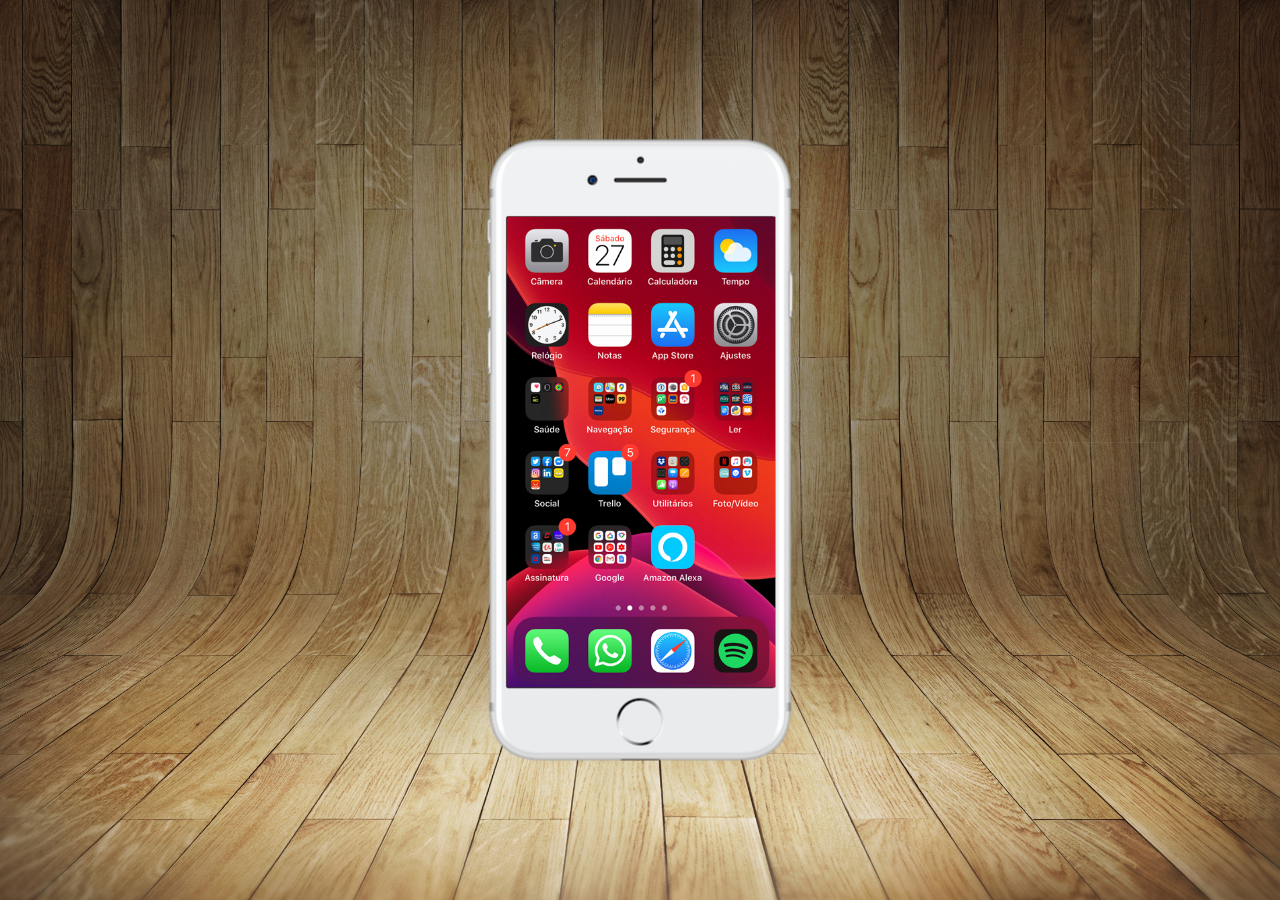
==== index.html @ 3f0fb456 "criei a tela home" ====
<!DOCTYPE html>
<html lang="pt-br">
<head>
    <meta charset="UTF-8">
    <meta name="viewport" content="width=device-width, initial-scale=1.0">
    <link rel="shortcut icon" href="favicon.ico" type="image/x-icon">
    <title>Projeto Redes Sociais</title>
    <link rel="stylesheet" href="estilos/styles.css">
</head>
<body>
    <main>
        <section id="telefone">
            <iframe src="home.html" name="tela" id="tela" frameborder="0"></iframe>
        </section>
        <section id="redes-sociais">

        </section>
    </main>
</body>
</html>
---- estilos/styles.css ----
@charset "UTF-8";

* {
    margin: 0px;
    padding: 0px;
    font-family: Arial, Helvetica, sans-serif;
}

html, body {
    height: 100vh;
    width: 100vw;
    background-color: black;
}

body {
    background: url('../imagens/fundo-madeira.jpg') no-repeat top center;
    background-size: cover;
    background-attachment: fixed;
}

main {
    position: relative;
    height: 100vh;
}

#telefone {
    position: absolute;
    top: 50%;
    left: 50%;
    transform: translate(-50%, -50%);

    height: 627px;
    width: 311px;
    background: url('../imagens/frame-iphone.png') no-repeat;
}

iframe#tela {
    position: relative;
    top: 80px;
    left: 22px;
    width: 269px;
    height: 471px;
}
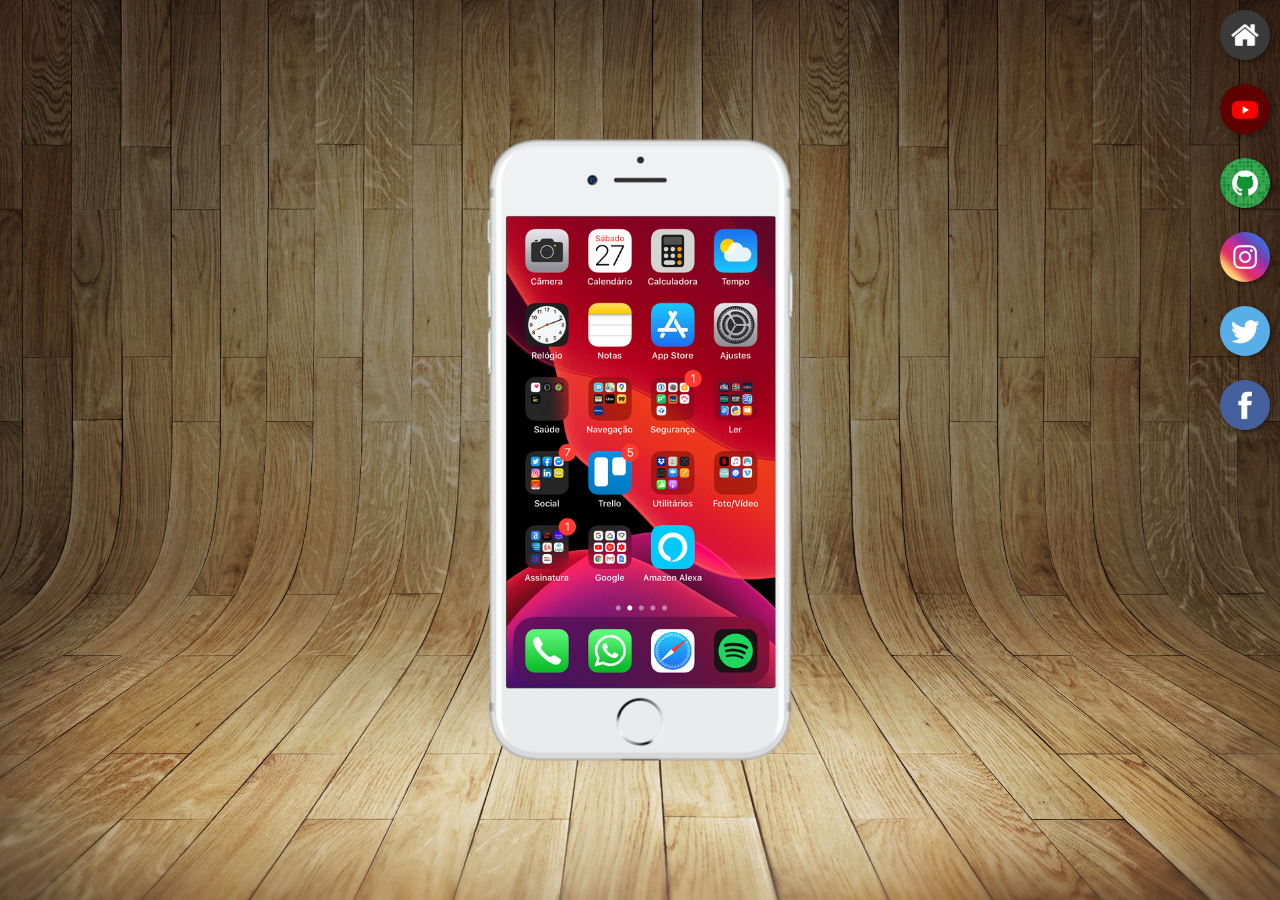
==== commit d2c4ff75: "criei botoes laterais" ====
--- a/index.html
+++ b/index.html
@@ -13,7 +13,13 @@
             <iframe src="home.html" name="tela" id="tela" frameborder="0"></iframe>
         </section>
         <section id="redes-sociais">
-
+            <a href="#" target="tela"><img src="imagens/logo-home.jpg" alt=""></a> <br> 
+            <a href="#" target="tela"><img src="imagens/logo-youtube.jpg" alt=""></a> <br>
+            <a href="#" target="tela"><img src="imagens/logo-github.jpg" alt=""></a> <br>
+            <a href="#" target="tela"><img src="imagens/logo-instagram.jpg" alt=""></a> <br>
+            <a href="#" target="tela"><img src="imagens/logo-twitter.jpg" alt=""></a> <br>
+            <a href="#" target="tela"><img src="imagens/logo-facebook.jpg" alt=""></a>
+            
         </section>
     </main>
 </body>
--- a/estilos/styles.css
+++ b/estilos/styles.css
@@ -40,4 +40,23 @@
     left: 22px;
     width: 269px;
     height: 471px;
+}
+
+#redes-sociais {
+    text-align: right;
+}
+
+#redes-sociais img {
+    width: 50px;
+    margin: 10px;
+    border-radius: 50%;
+    box-shadow: 2px 2px 5px rgba(0, 0, 0, 0.400);
+    box-sizing: border-box;
+}
+
+#redes-sociais img:hover {
+    border: 2px solid rgba(255, 255, 255, 0.6);
+    transform: translate(-3px, -3px);
+    box-shadow: 5px 5px 10px rgba(0, 0, 0, 0.6);
+    transition: transform 0.5s, border 1s;
 }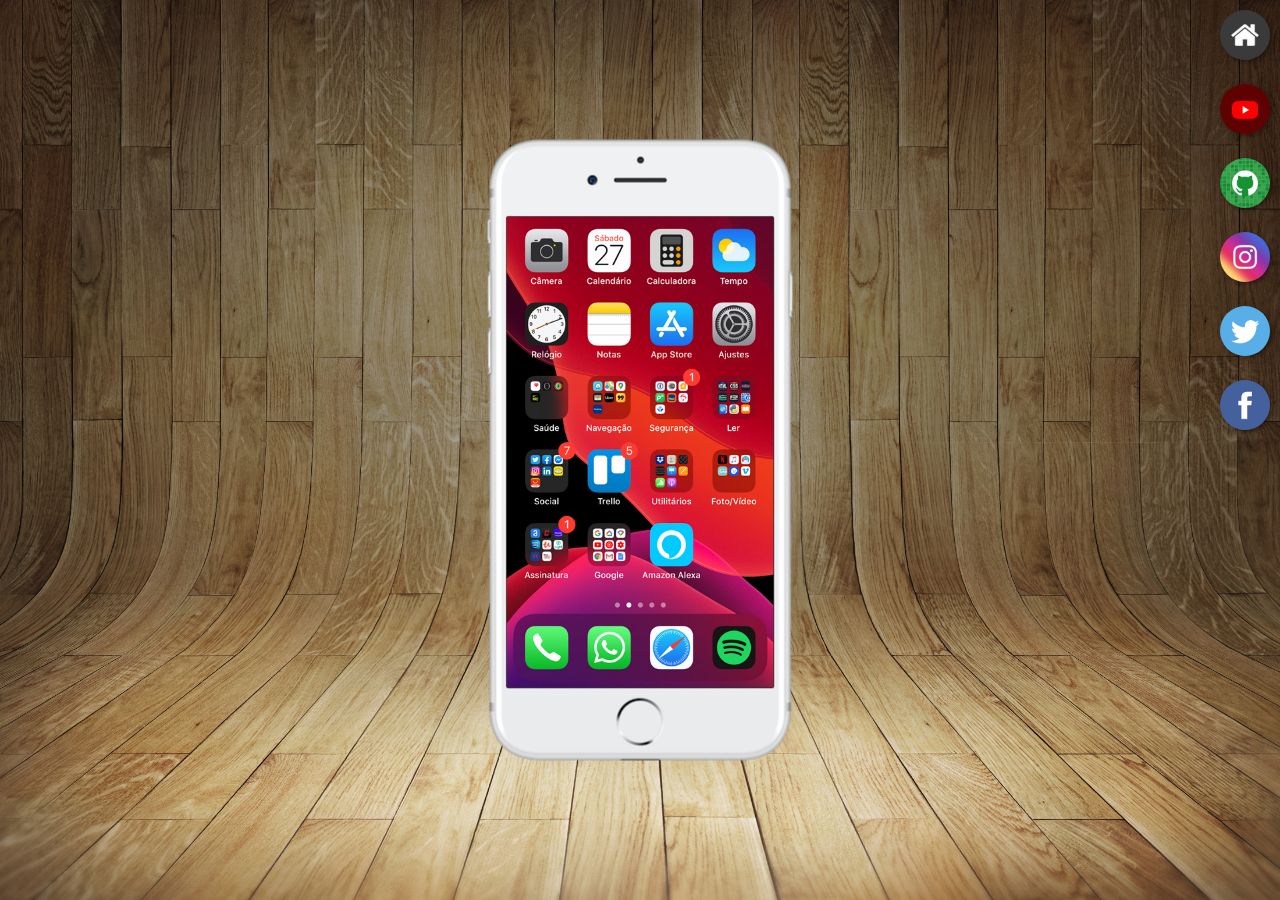
==== commit eb556a16: "projeto finalizado" ====
--- a/index.html
+++ b/index.html
@@ -13,12 +13,12 @@
             <iframe src="home.html" name="tela" id="tela" frameborder="0"></iframe>
         </section>
         <section id="redes-sociais">
-            <a href="#" target="tela"><img src="imagens/logo-home.jpg" alt=""></a> <br> 
-            <a href="#" target="tela"><img src="imagens/logo-youtube.jpg" alt=""></a> <br>
-            <a href="#" target="tela"><img src="imagens/logo-github.jpg" alt=""></a> <br>
-            <a href="#" target="tela"><img src="imagens/logo-instagram.jpg" alt=""></a> <br>
-            <a href="#" target="tela"><img src="imagens/logo-twitter.jpg" alt=""></a> <br>
-            <a href="#" target="tela"><img src="imagens/logo-facebook.jpg" alt=""></a>
+            <a href="home.html" target="tela"><img src="imagens/logo-home.jpg" alt=""></a> <br> 
+            <a href="youtube.html" target="tela"><img src="imagens/logo-youtube.jpg" alt=""></a> <br>
+            <a href="github.html" target="tela"><img src="imagens/logo-github.jpg" alt=""></a> <br>
+            <a href="instragram.html" target="tela"><img src="imagens/logo-instagram.jpg" alt=""></a> <br>
+            <a href="twitter.html" target="tela"><img src="imagens/logo-twitter.jpg" alt=""></a> <br>
+            <a href="facebook.html" target="tela"><img src="imagens/logo-facebook.jpg" alt=""></a>
             
         </section>
     </main>
--- a/estilos/styles.css
+++ b/estilos/styles.css
@@ -38,7 +38,7 @@
     position: relative;
     top: 80px;
     left: 22px;
-    width: 269px;
+    width: 267px;
     height: 471px;
 }
 
